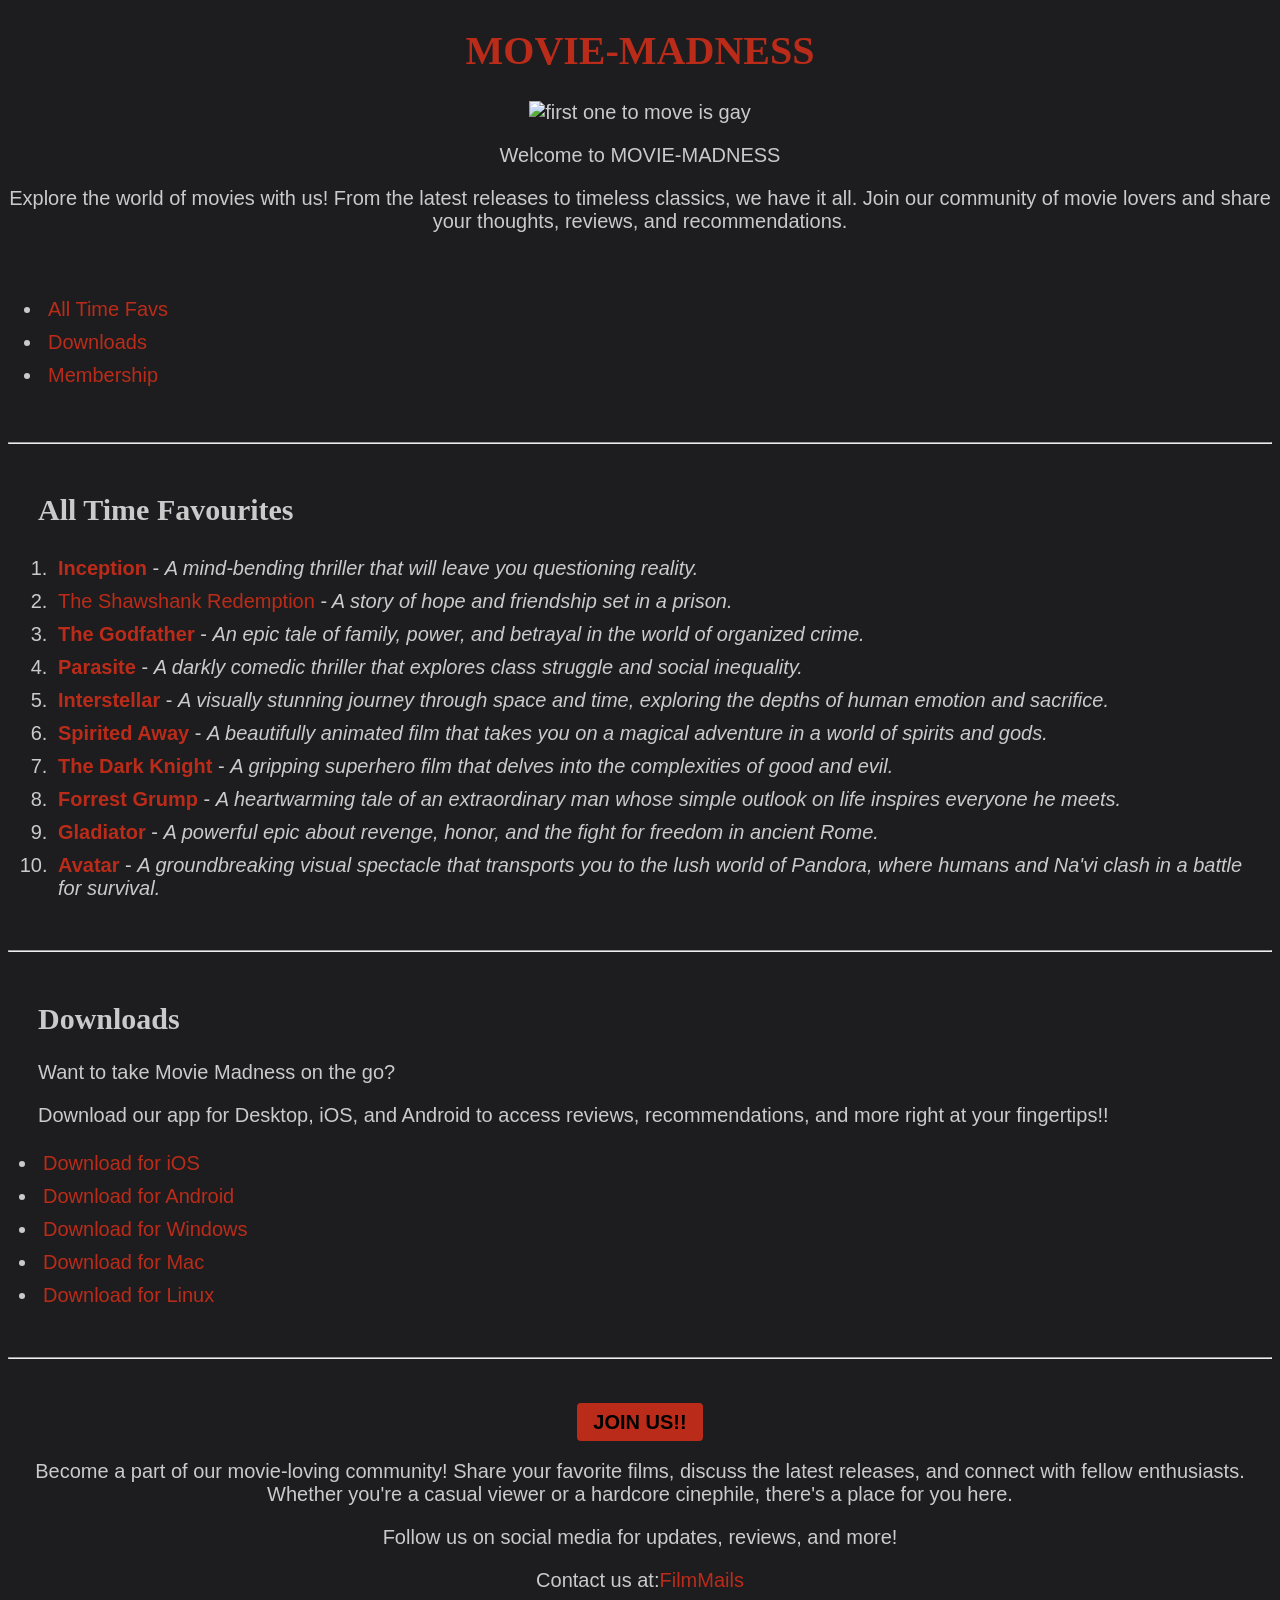
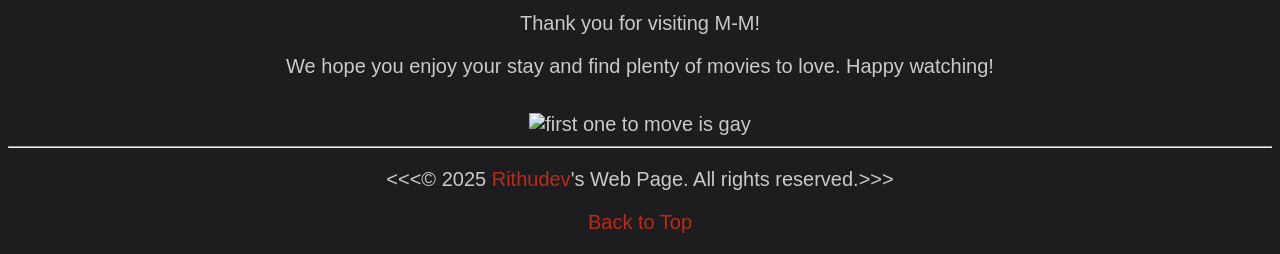
==== index.html @ af418731 "Add files via upload" ====
<!DOCTYPE html>

<html lang="en">

<head>

    <meta charset="UTF-8">
    <meta name="Rithudev's Web" content="Web Page for cool movies!">
    <title>MOVIE-MADNESS</title>
    <link rel="stylesheet" href="back.css">
    <link rel="icon" href="imgs/logo.png" type="image/x-icon">
    
</head>
<!--- YOU CAN READ THIS???????  -->
<body>
<header>
    <h1>MOVIE-MADNESS</h1>

    <img src="imgs/poster.jpg" alt="first one to move is gay" width="700" loading="lazy">

    <p>Welcome to MOVIE-MADNESS</p>
    <p>Explore the world of movies with us! From the latest releases to timeless classics, we have it all. Join our community of movie lovers and share your thoughts, reviews, and recommendations.</p>
</header>

    <nav aria-label="Main Navigation"> 
        <ul>
            <li>
                <a href="#atf" >All Time Favs</a>
            </li>
            <li>
                <a href="#download">Downloads</a>
            </li>
            <li>
                <a href="#join" >Membership</a>
            </li>
        </ul>
    </nav>

    <hr>
<main>
    <section id="atf">

        <h2><strong>All Time Favourites</strong></h2>

        <ol>
            <li><strong><a href="https://www.imdb.com/title/tt1375666/?ref_=nv_sr_srsg_0_tt_4_nm_4_in_0_q_ince" target="_blank">Inception</a></strong> - <em>A mind-bending thriller that will leave you questioning reality.</em></li>

            <li><a href="https://www.imdb.com/title/tt0111161/?ref_=nv_sr_srsg_0_tt_6_nm_2_in_0_q_shawsha" target="_blank">The Shawshank Redemption</a><strong></strong> -<em> A story of hope and friendship set in a prison.</em></li>
            
            <li><strong><a href="https://www.imdb.com/title/tt0068646/?ref_=nv_sr_srsg_3_tt_8_nm_0_in_0_q_godfathe" target="_blank">The Godfather</a></strong> - <em>An epic tale of family, power, and betrayal in the world of organized crime.</em></li>

            <li><strong><a href="https://www.imdb.com/title/tt6751668/?ref_=nv_sr_srsg_0_tt_8_nm_0_in_0_q_parasite" target="_blank">Parasite</a></strong> - <em>A darkly comedic thriller that explores class struggle and social inequality.</em></li>

            <li><strong><a href="https://www.imdb.com/title/tt0816692/?ref_=fn_all_ttl_1" target="_blank">Interstellar</a></strong> - <em>A visually stunning journey through space and time, exploring the depths of human emotion and sacrifice.</em></li>

            <li><strong><a href="https://www.imdb.com/title/tt0245429/?ref_=nv_sr_srsg_0_tt_8_nm_0_in_0_q_spirited" target="_blank">Spirited Away</a></strong> - <em>A beautifully animated film that takes you on a magical adventure in a world of spirits and gods.</em></li>

            <li><strong><a href="https://www.imdb.com/title/tt0468569/?ref_=nv_sr_srsg_0_tt_8_nm_0_in_0_q_dark%2520knight" target="_blank">The Dark Knight</a></strong> - <em>A gripping superhero film that delves into the complexities of good and evil.</em></li>

            <li><strong><a href="https://www.imdb.com/title/tt0109830/?ref_=nv_sr_srsg_1_tt_5_nm_2_in_0_q_forrst" target="_blank">Forrest Grump</a></strong> - <em>A heartwarming tale of an extraordinary man whose simple outlook on life inspires everyone he meets.</em></li>

            <li><strong><a href="https://www.imdb.com/title/tt0172495/?ref_=nv_sr_srsg_0_tt_8_nm_0_in_0_q_gladiator" target="_blank">Gladiator</a></strong> - <em>A powerful epic about revenge, honor, and the fight for freedom in ancient Rome.</em></li>

            <li><strong><a href="https://www.imdb.com/title/tt0499549/?ref_=nv_sr_srsg_0_tt_8_nm_0_in_0_q_avatar" target="_blank">Avatar</a></strong> - <em>A groundbreaking visual spectacle that transports you to the lush world of Pandora, where humans and Na'vi clash in a battle for survival.</em></li>
        </ol>

    </section>

    <hr>

    <section id="download">

        <h2>Downloads</h2>

        <p class="d">Want to take Movie Madness on the go?</p>
        <p class="d">Download our app for Desktop, iOS, and Android to access reviews, recommendations, and more right at your fingertips!!</p>

        <ul>
            <li><a href="imgs/logo.png" download>Download for iOS</a></li>
            <li><a href="imgs/poster.jpg" download>Download for Android</a></li>
            <li><a href="imgs/bgimg.jpg" download>Download for Windows</a></li>
            <li><a href="imgs/vengepic1.jpeg" download>Download for Mac</a></li>
            <li><a href="imgs/vengepic2.png" download>Download for Linux</a></li>
        </ul>

    </section>

    <hr>

    <section id="join">

        <h4><a href="https://roadmap.sh/frontend" target="_blank" class="butlink">JOIN US!!</a></h4>

        <p>Become a part of our movie-loving community! Share your favorite films, discuss the latest releases, and connect with fellow enthusiasts. Whether you're a casual viewer or a hardcore cinephile, there's a place for you here.</p>
        <p>Follow us on social media for updates, reviews, and more!</p>
        <p>Contact us at:<a href="mailto:rithudevabhilash@gmail.com">FilmMails</a></p>
        <p>Thank you for visiting <abbr title="Movie-Madness">M-M</abbr>!</p>
        <p>We hope you enjoy your stay and find plenty of movies to love. Happy watching!</p>

        </section>
        <img src="imgs/logo.png" alt="first one to move is gay" width="100" loading="lazy">
</main>
<hr>

<footer>
    <p>&lt;&lt;&lt;&copy; 2025 <a href="about.html" target="_blank"> Rithudev</a>'s Web Page. All rights reserved.&gt;&gt;&gt;</p>
    <p>
        <a href="#">Back to Top</a>
    </p>
</footer>

    

</body>
</html>
---- back.css ----
html {
    
    background-color: #1d1d1f;
    font-family: "Trebuchet MS", Helvetica, sans-serif;
    font-size: 20px;
    color: #cacaca;
    text-align: center;
    text-decoration: none;

}

h1 {
    font-family: Cambria, Cochin, Georgia, Times, 'Times New Roman', serif;
    color: #c52d19ef;
}

h2 {
    text-align: left;
    padding-left: 15px;
    font-family: Cambria, Cochin, Georgia, Times, 'Times New Roman', serif;
}

h3 {
    text-align: left;
    padding-left: 15px;
    font-family: Cambria, Cochin, Georgia, Times, 'Times New Roman', serif;
}

ul {
    text-align: left;
    padding-left: 15px;
}

ol {
    text-align: left;
    padding-left: 30px;
}

li {
    padding: 5px;
    text-align: left;
}

footer {
    text-align: center;
}

a {
    color: #c52d19ef;
    text-decoration: none;
}

a:hover {
    color: #853030ef;
}

.d {
    text-align: left;
    padding-left: 15px;
}

.butlink {
    padding: 8px 16px; 
    background-color: #c52d19ef; 
    color: #000000; 
    border-radius: 4px;
    text-decoration: none;
}

.butlink:hover {
    background-color: #853030ef;
    color: #ffffff;
}

section {
    padding: 15px;
}

nav {
    text-align: left;
    padding: 20px;
}

abbr {
    text-decoration: none;
}

html {
  scroll-behavior: smooth;
}

img {
    text-align: left;
}
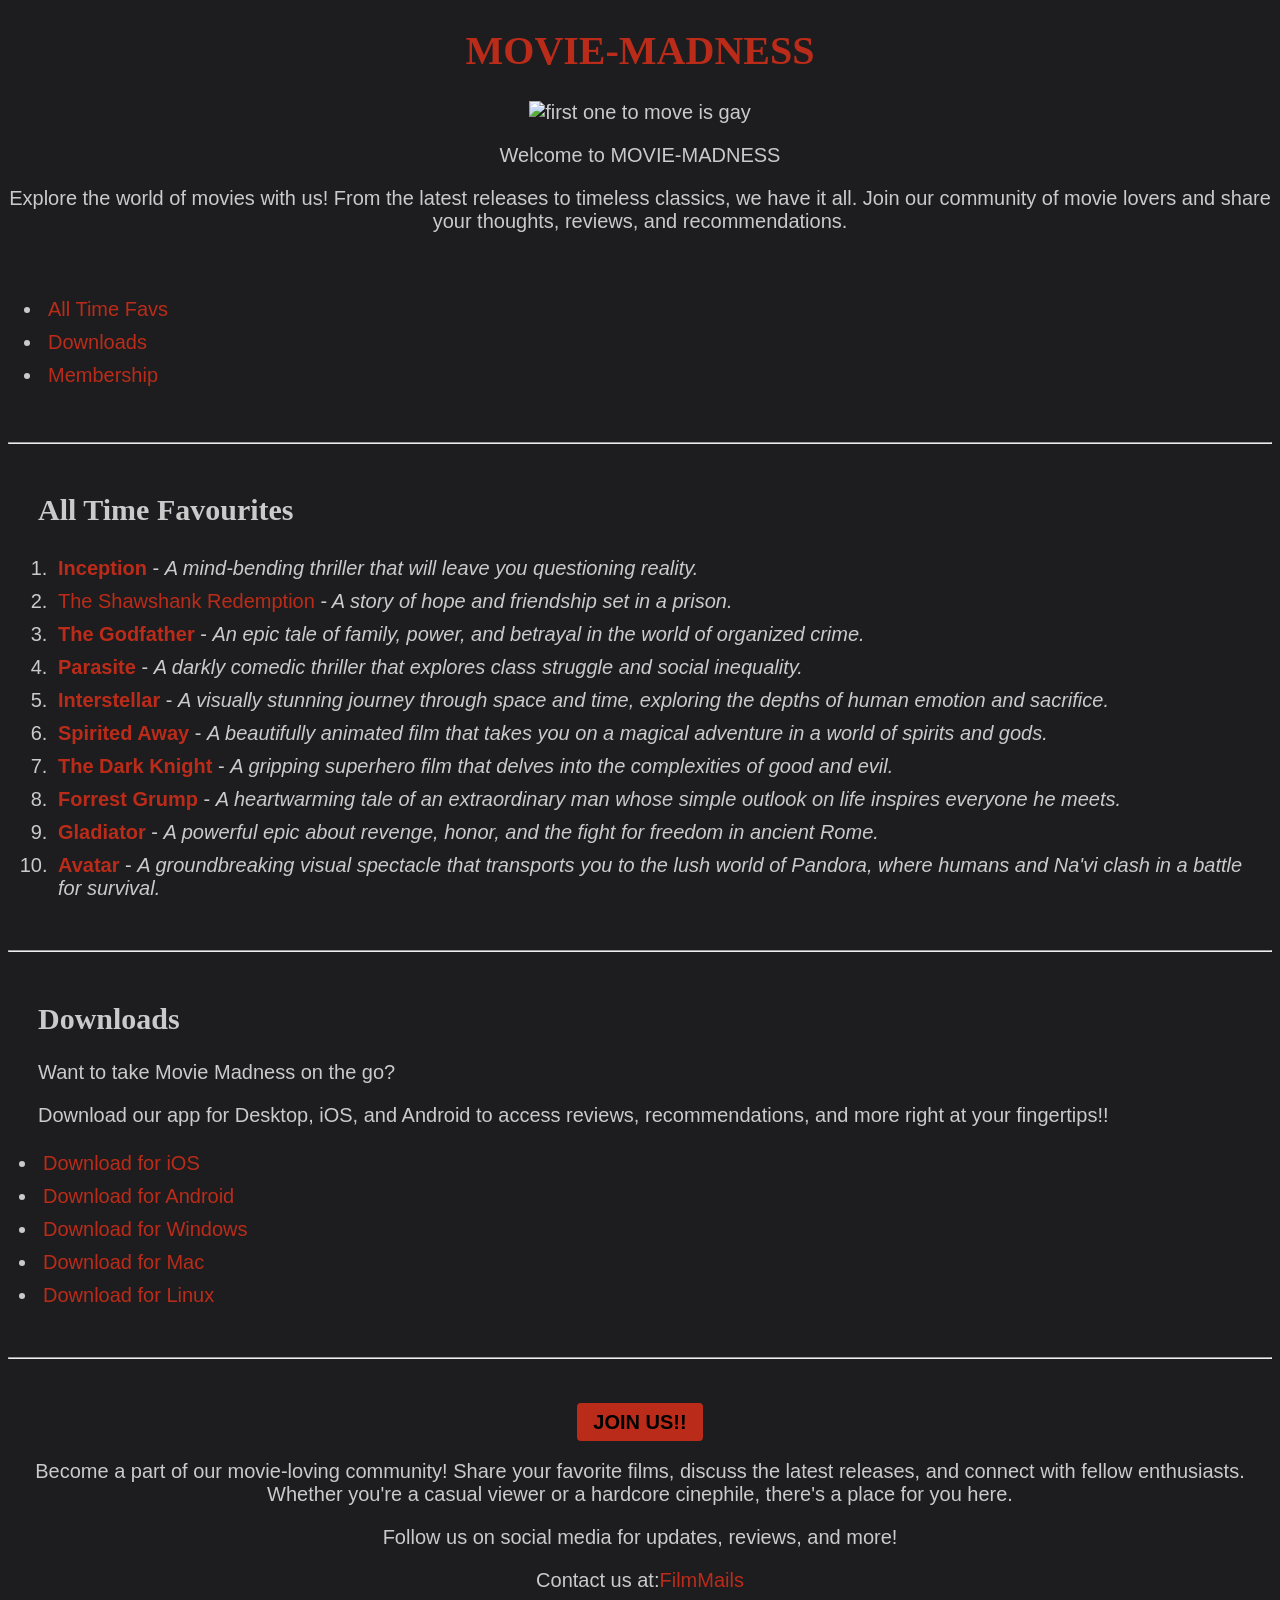
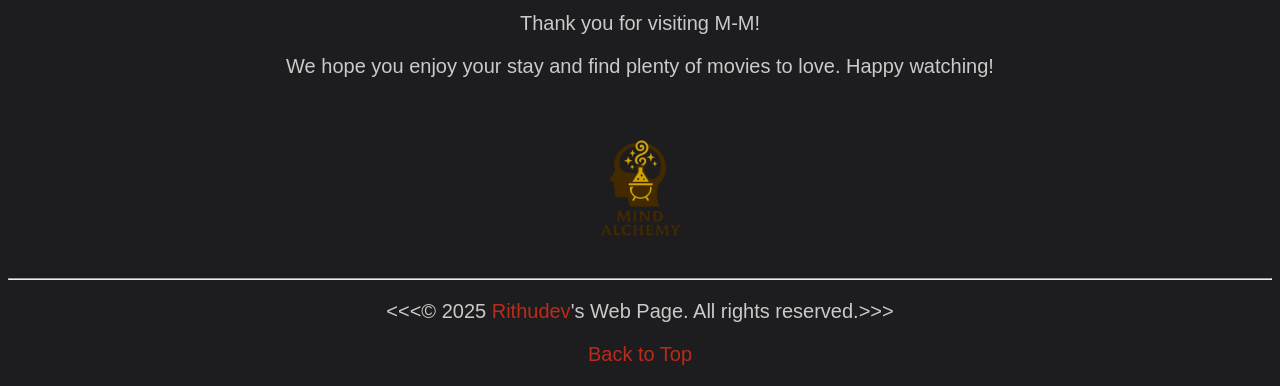
==== commit a3eb4be8: "Refactor index.html for improved structure Updated HTML structure and fixed minor issues." ====
--- a/index.html
+++ b/index.html
@@ -8,7 +8,7 @@
     <meta name="Rithudev's Web" content="Web Page for cool movies!">
     <title>MOVIE-MADNESS</title>
     <link rel="stylesheet" href="back.css">
-    <link rel="icon" href="imgs/logo.png" type="image/x-icon">
+    <link rel="icon" href="logo.png" type="image/x-icon">
     
 </head>
 <!--- YOU CAN READ THIS???????  -->
@@ -16,7 +16,7 @@
 <header>
     <h1>MOVIE-MADNESS</h1>
 
-    <img src="imgs/poster.jpg" alt="first one to move is gay" width="700" loading="lazy">
+    <img src="poster.jpg" alt="first one to move is gay" width="700" loading="lazy">
 
     <p>Welcome to MOVIE-MADNESS</p>
     <p>Explore the world of movies with us! From the latest releases to timeless classics, we have it all. Join our community of movie lovers and share your thoughts, reviews, and recommendations.</p>
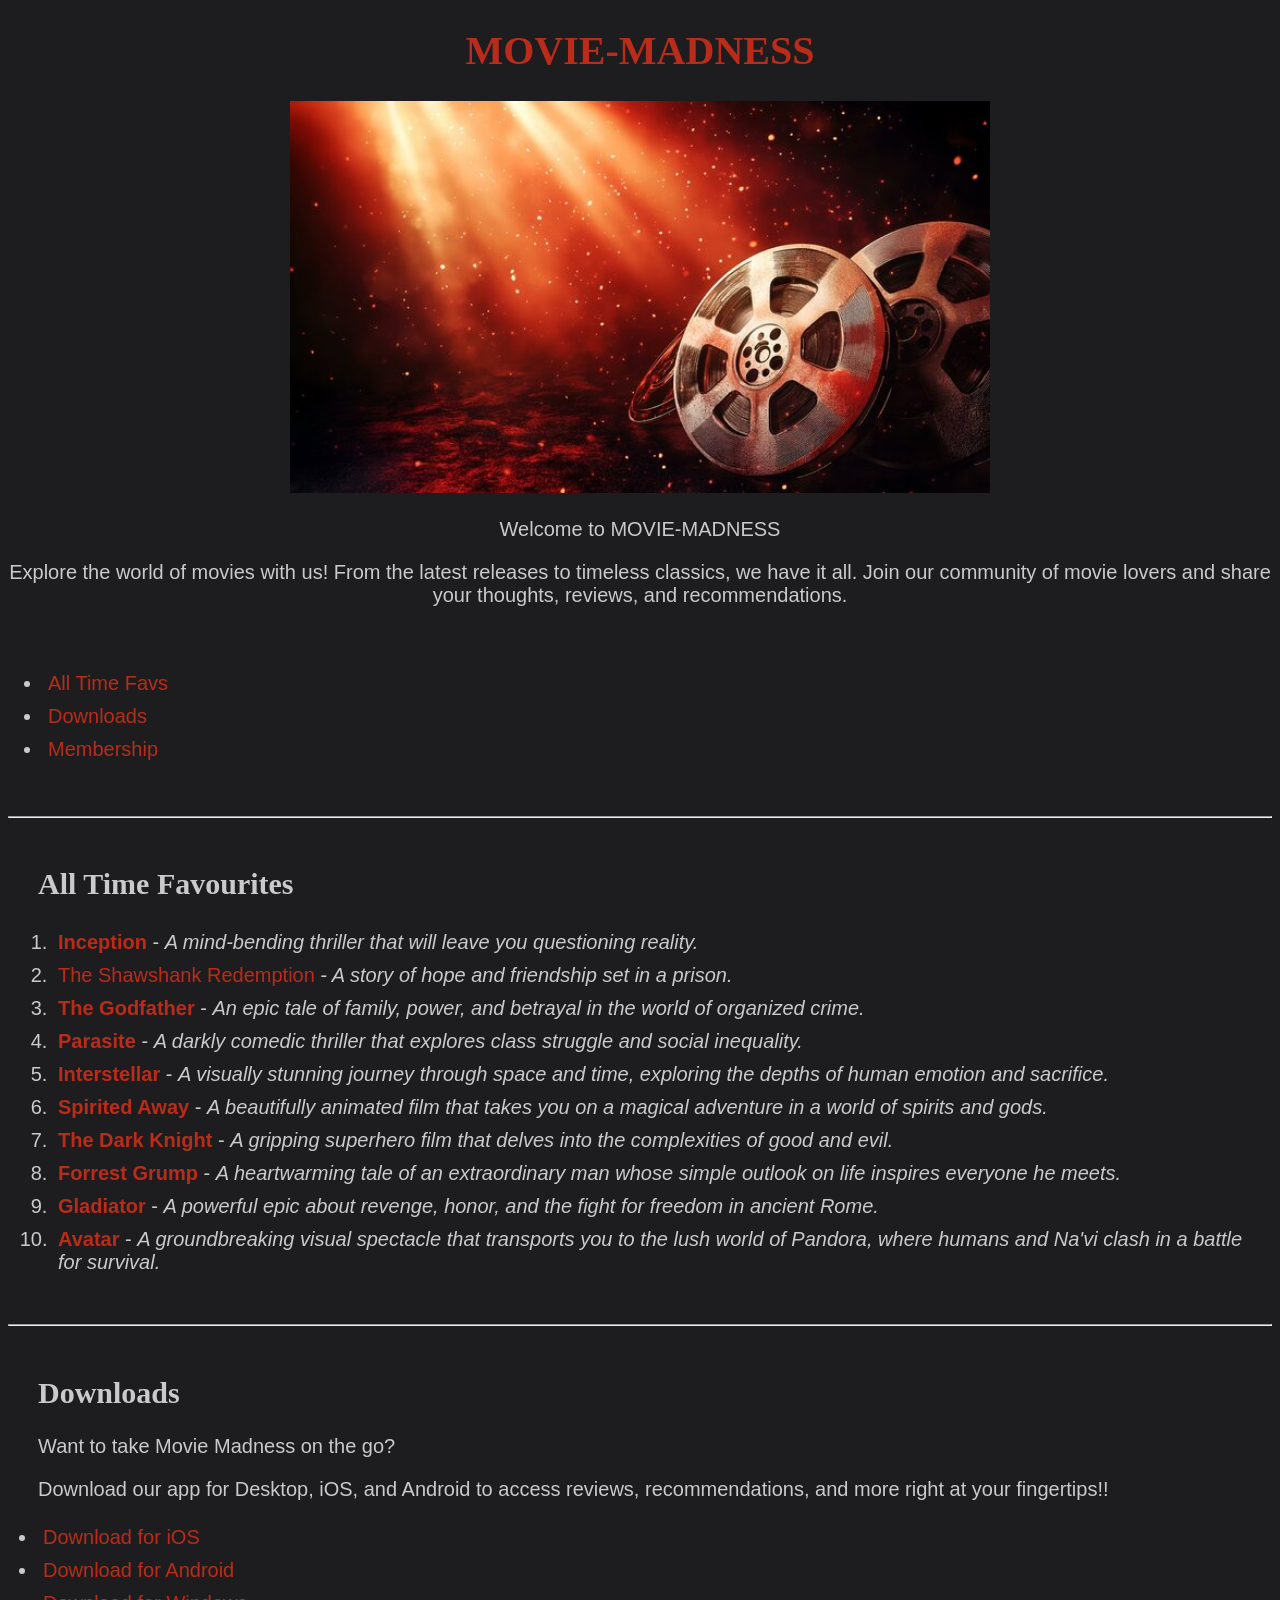
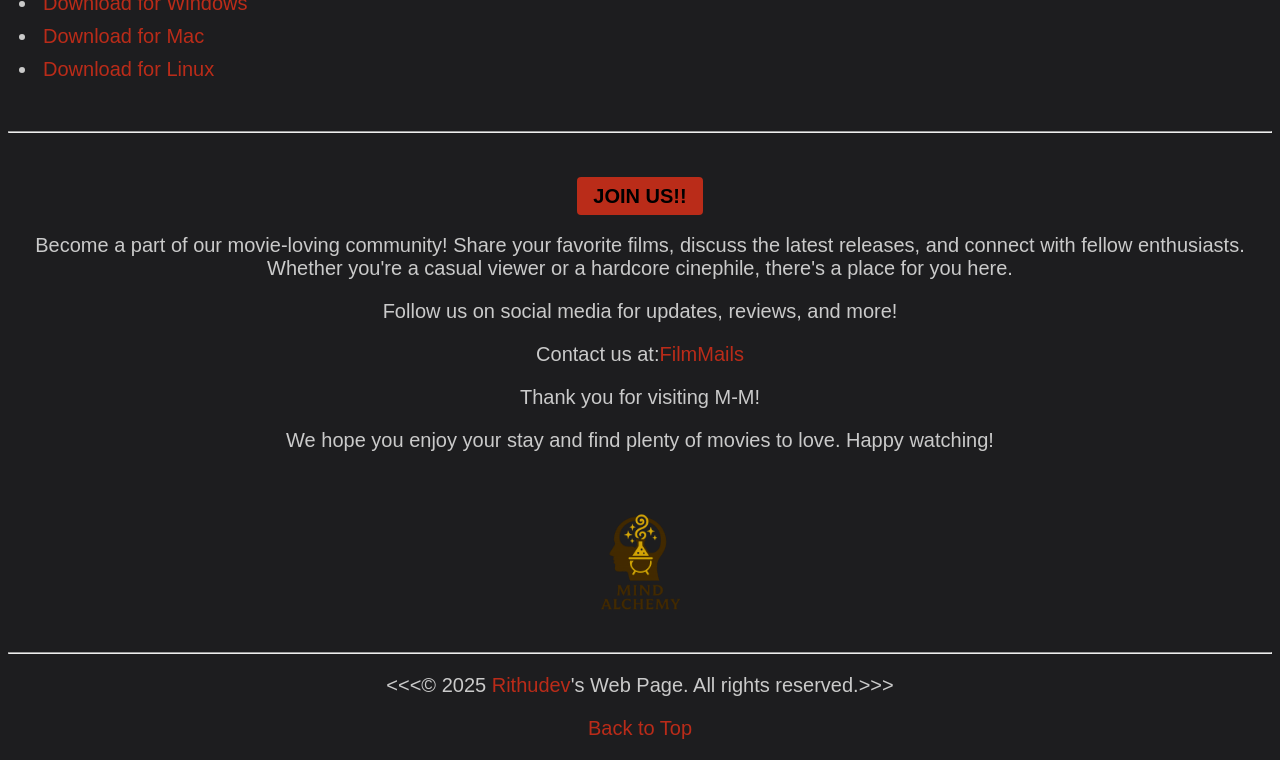
==== commit a0d30f67: "Fix HTML formatting and structure" ====
--- a/index.html
+++ b/index.html
@@ -8,7 +8,7 @@
     <meta name="Rithudev's Web" content="Web Page for cool movies!">
     <title>MOVIE-MADNESS</title>
     <link rel="stylesheet" href="back.css">
-    <link rel="icon" href="logo.png" type="image/x-icon">
+    <link rel="icon" href="imgs/logo.png" type="image/x-icon">
     
 </head>
 <!--- YOU CAN READ THIS???????  -->
@@ -16,7 +16,7 @@
 <header>
     <h1>MOVIE-MADNESS</h1>
 
-    <img src="poster.jpg" alt="first one to move is gay" width="700" loading="lazy">
+    <img src="imgs/poster.jpg" alt="first one to move is gay" width="700" loading="lazy">
 
     <p>Welcome to MOVIE-MADNESS</p>
     <p>Explore the world of movies with us! From the latest releases to timeless classics, we have it all. Join our community of movie lovers and share your thoughts, reviews, and recommendations.</p>
